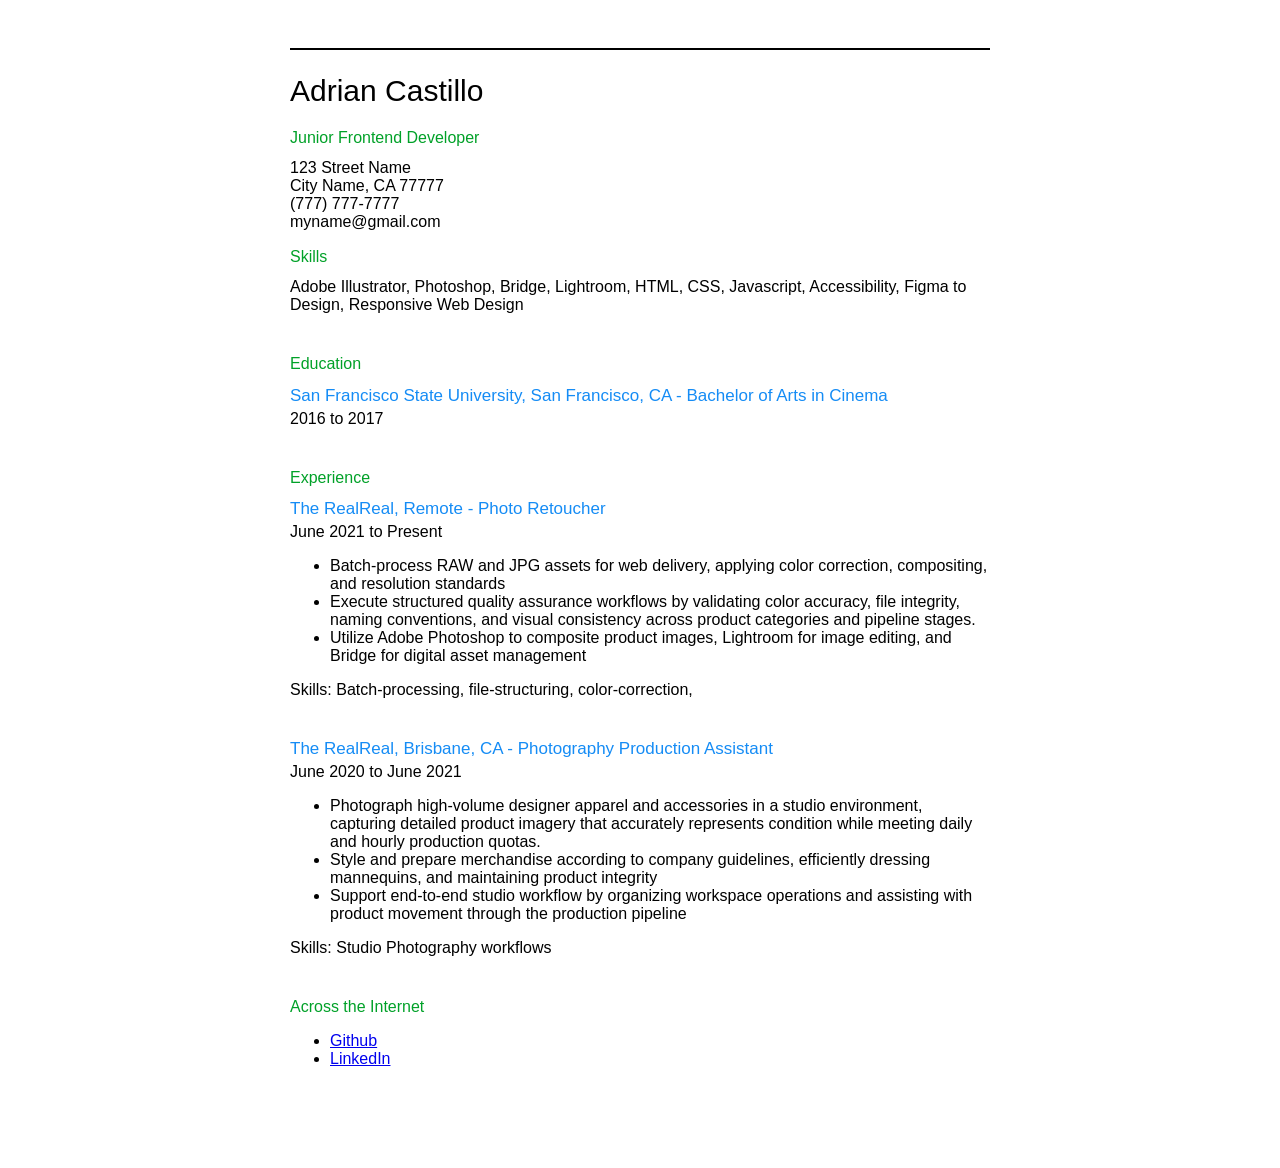
==== Single-Page-CV/index.html @ d5a7cf43 "Fix repo structure and update CV" ====
<!DOCTYPE html>
<html lang="en">
<head>
  <meta charset="UTF-8">
  <meta name="viewport" content="width=device-width, initial-scale=1.0">
  <title>Adrian's Resume</title>

  <meta property="og:title" content="Adrian's Resume">
  <meta property="og:description" content="Adrian Castillo's resume showcasing skills, education, and work experience.">
  <meta property="og:image" content="https://example.com/resume-image.jpg">
  <meta property="og:url" content="https://example.com/resume.html">
  
  <link rel="stylesheet" href="styles.css">

  <link rel="icon" href="smiley-favicon.svg" type="image/svg+xml">
</head>

  <body>
    <div class="container">
      <hr>
      <h1>Adrian Castillo</h1>
   
    
    <h2>Junior Frontend Developer</h2>
    <p>
      123 Street Name<br>
      City Name, CA 77777<br>
      (777) 777-7777 <br>
      myname@gmail.com
    </p>


    <section>
        <h2>Skills</h2>
        <p> Adobe Illustrator, Photoshop, Bridge, Lightroom, HTML, CSS, Javascript, Accessibility, Figma to Design, Responsive Web Design</p>
    </section>

    <section>
        <h2>Education</h2>
        <h3>San Francisco State University, San Francisco, CA - Bachelor of Arts in Cinema</h3>
        <p> 2016 to 2017</p>
    </section>

    <section>
      <h2>Experience</h2>
      <h3> The RealReal, Remote - Photo Retoucher</h3>
      <p> June 2021 to Present</p>
      <ul>
        <li> Batch-process RAW and JPG assets for web delivery, applying color correction, compositing, and resolution standards </li>
        <li> Execute structured quality assurance workflows by validating color accuracy, file integrity, naming conventions, and visual consistency across product categories and pipeline stages.</li>
        <li> Utilize Adobe Photoshop to composite product images, Lightroom for image editing, and Bridge for digital asset management</li>
      </ul>
      <p>Skills: Batch-processing, file-structuring, color-correction, </p>
    </section>

    <section>
      <h3> The RealReal, Brisbane, CA - Photography Production Assistant</h3>
      <p> June 2020 to June 2021</p>
      <ul>
        <li> Photograph high-volume designer apparel and accessories in a studio environment, capturing detailed product imagery that accurately represents condition while meeting daily and hourly production quotas.</li>
        <li> Style and prepare merchandise according to company guidelines, efficiently dressing mannequins, and maintaining product integrity</li>
        <li> Support end-to-end studio workflow by organizing workspace operations and assisting with product movement through the production pipeline</li>
      </ul>
      <p>Skills: Studio Photography workflows</p>
    </section>

    <section>
    <h2>Across the Internet</h2>
    <ul>
      <li><a href="https://github.com/adriancastllo" target="_blank" rel="noopener">Github</a></li>
      <li><a href="https://www.linkedin.com/in/adrianjcast/" target="_blank" rel="noopener">LinkedIn</a></li>
    </ul>
    </section>
  </div>


  </body>
  </html>
---- Single-Page-CV/styles.css ----
body {
  margin: 0;
  font-family: Arial, Helvetica, sans-serif;
  background: #fff;
}

p {
  margin-top: 4px;
}

.container {
  max-width: 700px;
  margin: 0 auto;
  padding: 24px 40px 60px;
}

section {
  margin-bottom: 40px;
}

hr {
  border: none;
  height: 2px;
  background: black;
  width: 100%;
  margin: 24px 0px;
}

h1 {
  font-size: 30px;
  font-weight: normal;
}

h2 {
  font-size: 16px;
  font-weight: normal;
  color: #00a128;
  line-height: 1.2;
  margin-bottom: 12px;
  margin-top: 8px;
  padding: 0;
}

h3 {
  font-size: 17px;
  font-weight: normal;
  color: rgb(21, 140, 245);
  margin-bottom: 4px;
  margin-top: 0px;
}
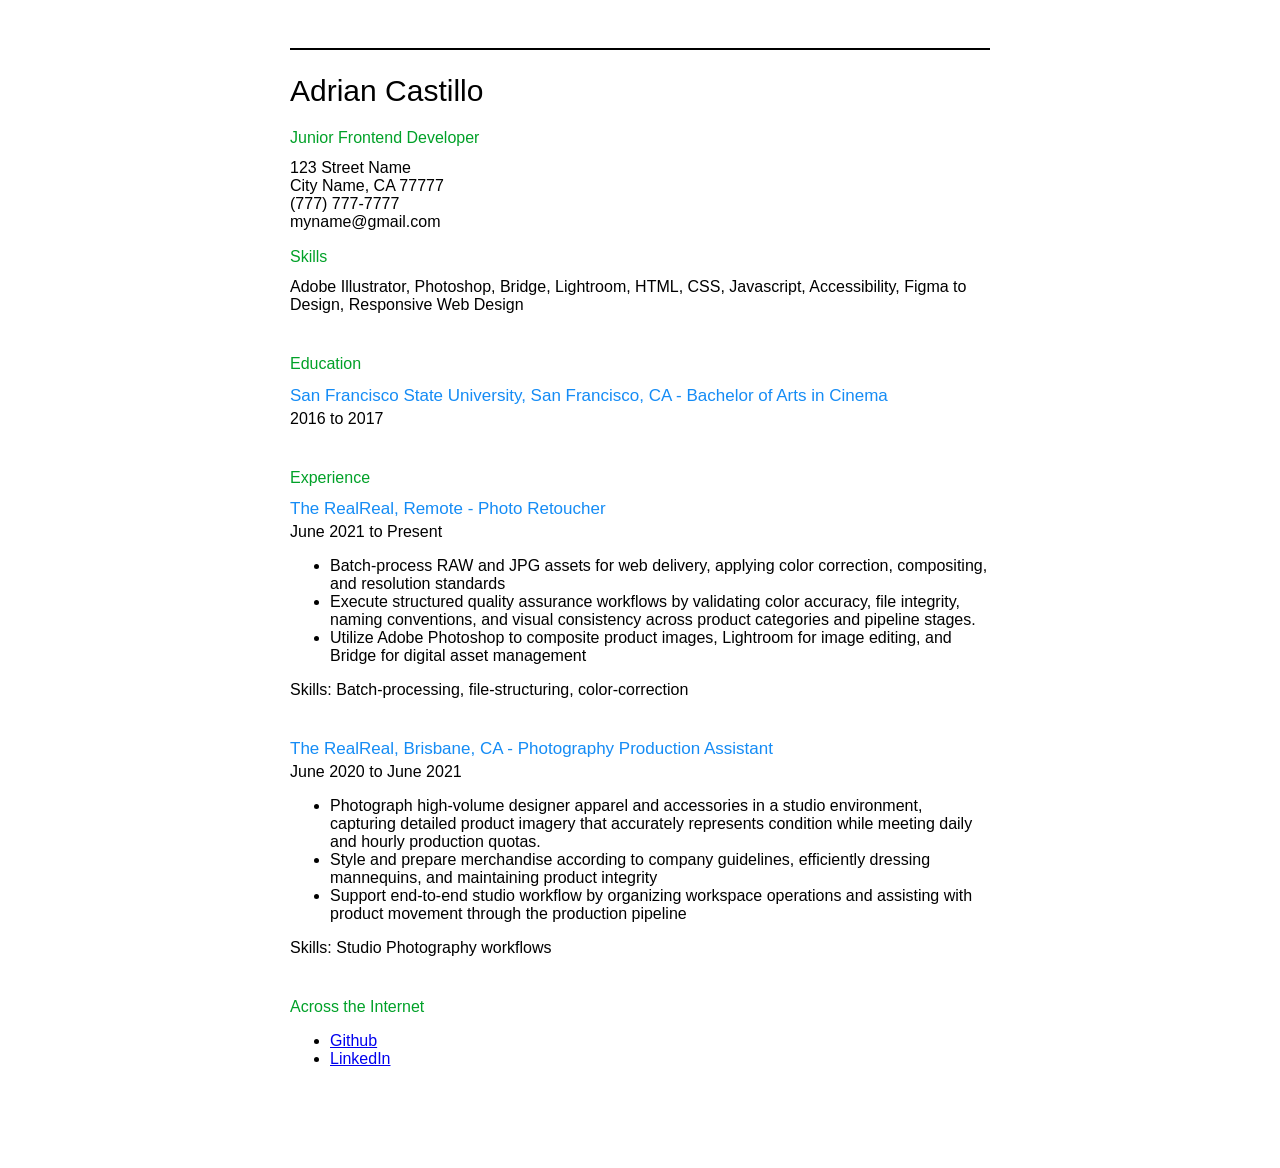
==== commit 05c30857: "Fix HTML skills paragraph formatting" ====
--- a/Single-Page-CV/index.html
+++ b/Single-Page-CV/index.html
@@ -50,7 +50,7 @@
         <li> Execute structured quality assurance workflows by validating color accuracy, file integrity, naming conventions, and visual consistency across product categories and pipeline stages.</li>
         <li> Utilize Adobe Photoshop to composite product images, Lightroom for image editing, and Bridge for digital asset management</li>
       </ul>
-      <p>Skills: Batch-processing, file-structuring, color-correction, </p>
+      <p>Skills: Batch-processing, file-structuring, color-correction </p>
     </section>
 
     <section>
